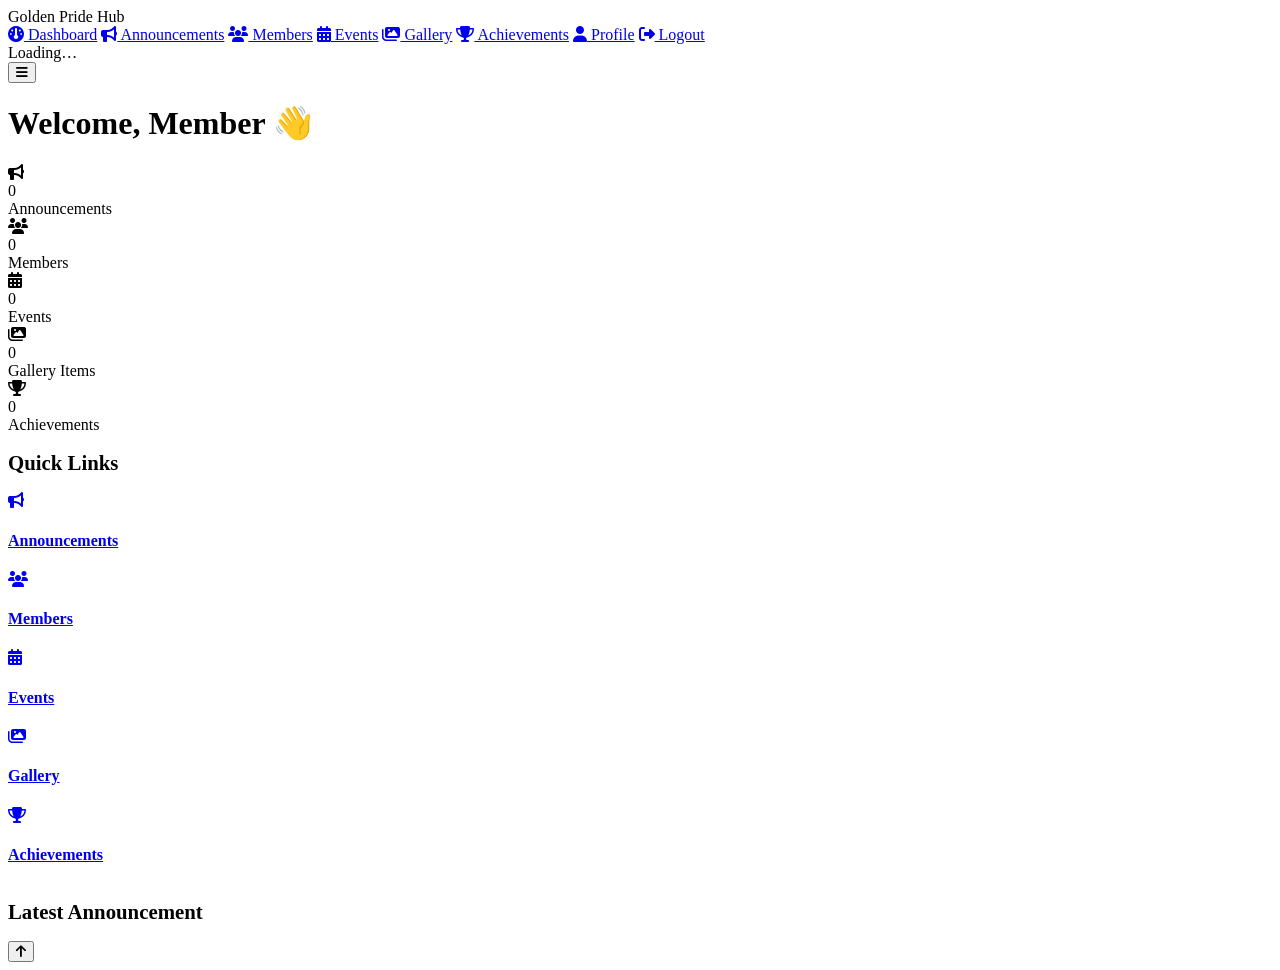
==== dashboard.html @ a3f3f673 "Add files via upload" ====
<!DOCTYPE html>
<html lang="en">
<head>
  <meta charset="UTF-8">
  <meta name="viewport" content="width=device-width, initial-scale=1.0">
  <title>Dashboard | Golden Pride Hub</title>

  <link rel="icon" href="assets/logo.png">
  <link rel="manifest" href="manifest.json">
  <meta name="theme-color" content="#ffd700">
  <link rel="stylesheet" href="css/style.css">
  <link rel="stylesheet" href="css/dashboard.css">
  <link rel="stylesheet" href="css/responsive.css">
  <link rel="stylesheet" href="https://cdnjs.cloudflare.com/ajax/libs/font-awesome/6.5.1/css/all.min.css">
</head>
<body data-auth="required">

  <div id="loading-screen"><div class="spinner"></div></div>

  <div class="app-layout">
    <!-- Sidebar -->
    <aside class="sidebar">
      <div class="sidebar-brand">
        <img src="assets/logo.png" alt="logo" onerror="this.style.display='none'">
        <span>Golden Pride Hub</span>
      </div>
      <nav class="sidebar-nav">
        <a href="dashboard.html" class="active"><i class="fa-solid fa-gauge"></i> Dashboard</a>
        <a href="announcements.html"><i class="fa-solid fa-bullhorn"></i> Announcements</a>
        <a href="members.html"><i class="fa-solid fa-users"></i> Members</a>
        <a href="events.html"><i class="fa-solid fa-calendar-days"></i> Events</a>
        <a href="gallery.html"><i class="fa-solid fa-images"></i> Gallery</a>
        <a href="achievements.html"><i class="fa-solid fa-trophy"></i> Achievements</a>
        <a href="profile.html"><i class="fa-solid fa-user"></i> Profile</a>
        <a href="admin.html" class="admin-only" style="display:none;"><i class="fa-solid fa-user-shield"></i> Admin Panel</a>
        <a href="#" id="logout-btn"><i class="fa-solid fa-right-from-bracket"></i> Logout</a>
      </nav>
      <div class="sidebar-user">
        <div class="avatar-circle user-avatar-initials"></div>
        <div class="sidebar-user-info">
          <span class="user-fullname">Loading…</span>
          <span class="user-role-badge badge-member"></span>
        </div>
      </div>
    </aside>

    <!-- Main Content -->
    <main class="main-content">
      <div class="topbar">
        <button class="sidebar-toggle" aria-label="Toggle sidebar"><i class="fa-solid fa-bars"></i></button>
        <h1>Welcome, <span class="text-gold user-fullname">Member</span> 👋</h1>
      </div>

      <div class="stats-grid">
        <div class="stat-card glass">
          <div class="stat-icon"><i class="fa-solid fa-bullhorn"></i></div>
          <div><div class="stat-value" id="stat-announcements">0</div><div class="stat-label">Announcements</div></div>
        </div>
        <div class="stat-card glass">
          <div class="stat-icon"><i class="fa-solid fa-users"></i></div>
          <div><div class="stat-value" id="stat-members">0</div><div class="stat-label">Members</div></div>
        </div>
        <div class="stat-card glass">
          <div class="stat-icon"><i class="fa-solid fa-calendar-days"></i></div>
          <div><div class="stat-value" id="stat-events">0</div><div class="stat-label">Events</div></div>
        </div>
        <div class="stat-card glass">
          <div class="stat-icon"><i class="fa-solid fa-images"></i></div>
          <div><div class="stat-value" id="stat-gallery">0</div><div class="stat-label">Gallery Items</div></div>
        </div>
        <div class="stat-card glass">
          <div class="stat-icon"><i class="fa-solid fa-trophy"></i></div>
          <div><div class="stat-value" id="stat-achievements">0</div><div class="stat-label">Achievements</div></div>
        </div>
      </div>

      <h2 class="section-title" style="font-size:1.3rem;">Quick Links</h2>
      <div class="dashboard-links" style="margin-bottom: 36px;">
        <a href="announcements.html" class="dashboard-link-card glass card"><i class="fa-solid fa-bullhorn"></i><h4>Announcements</h4></a>
        <a href="members.html" class="dashboard-link-card glass card"><i class="fa-solid fa-users"></i><h4>Members</h4></a>
        <a href="events.html" class="dashboard-link-card glass card"><i class="fa-solid fa-calendar-days"></i><h4>Events</h4></a>
        <a href="gallery.html" class="dashboard-link-card glass card"><i class="fa-solid fa-images"></i><h4>Gallery</h4></a>
        <a href="achievements.html" class="dashboard-link-card glass card"><i class="fa-solid fa-trophy"></i><h4>Achievements</h4></a>
      </div>

      <h2 class="section-title" style="font-size:1.3rem;">Latest Announcement</h2>
      <div id="latest-announcement" class="grid grid-3"></div>
    </main>
  </div>

  <button id="scroll-top" aria-label="Scroll to top"><i class="fa-solid fa-arrow-up"></i></button>

  <script src="https://www.gstatic.com/firebasejs/10.12.2/firebase-app-compat.js"></script>
  <script src="https://www.gstatic.com/firebasejs/10.12.2/firebase-auth-compat.js"></script>
  <script src="https://www.gstatic.com/firebasejs/10.12.2/firebase-firestore-compat.js"></script>

  <script src="js/firebase-config.js"></script>
  <script src="js/app.js"></script>
  <script src="js/auth.js"></script>
  <script src="js/dashboard.js"></script>
  <script src="js/presence.js"></script>
  <script src="js/notifications.js"></script>
</body>
</html>
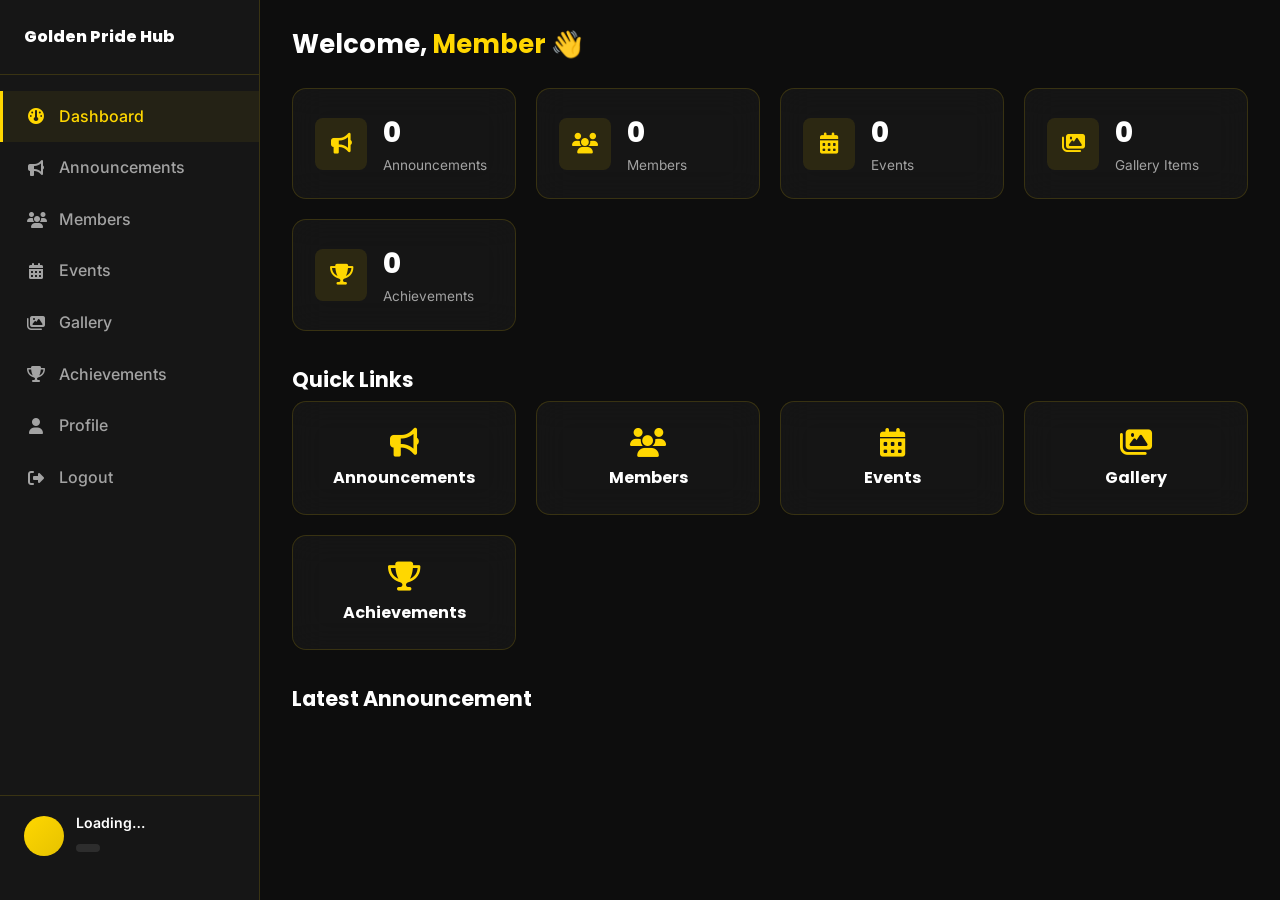
==== commit dc1830a5: "Add files via upload" ====
--- a/dashboard.html
+++ b/dashboard.html
@@ -13,7 +13,13 @@
   <link rel="stylesheet" href="css/responsive.css">
   <link rel="stylesheet" href="https://cdnjs.cloudflare.com/ajax/libs/font-awesome/6.5.1/css/all.min.css">
 </head>
-<body data-auth="required">
+<body data-auth="required" class="dashboard-page">
+
+  <div class="dashboard-ambient" aria-hidden="true">
+    <span class="ambient-orb orb-1"></span>
+    <span class="ambient-orb orb-2"></span>
+    <span class="ambient-orb orb-3"></span>
+  </div>
 
   <div id="loading-screen"><div class="spinner"></div></div>
 
--- a/css/style.css
+++ b/css/style.css
@@ -0,0 +1,819 @@
+/* ============================================================
+   style.css — Golden Pride Hub
+   Core design system: variables, resets, typography, buttons,
+   glassmorphism, cards, animations, shared components.
+   ============================================================ */
+
+/* ---------- Fonts ---------- */
+@import url("https://fonts.googleapis.com/css2?family=Poppins:wght@400;500;600;700;800&family=Inter:wght@400;500;600&display=swap");
+
+/* ---------- Variables ---------- */
+:root {
+  --color-black: #0d0d0d;
+  --color-black-soft: #161616;
+  --color-black-elevated: #1c1c1c;
+  --color-gold: #ffd700;
+  --color-gold-soft: #e6c200;
+  --color-white: #ffffff;
+  --color-gray: #a3a3a3;
+  --color-border: rgba(255, 215, 0, 0.15);
+
+  --font-heading: "Poppins", sans-serif;
+  --font-body: "Inter", sans-serif;
+
+  --radius-sm: 8px;
+  --radius-md: 14px;
+  --radius-lg: 22px;
+
+  --shadow-gold: 0 8px 24px rgba(255, 215, 0, 0.12);
+  --transition: 0.25s ease;
+}
+
+/* ---------- Reset ---------- */
+* {
+  margin: 0;
+  padding: 0;
+  box-sizing: border-box;
+}
+
+html {
+  scroll-behavior: smooth;
+}
+
+body {
+  font-family: var(--font-body);
+  background: var(--color-black);
+  color: var(--color-white);
+  line-height: 1.6;
+  overflow-x: hidden;
+}
+
+h1, h2, h3, h4, h5, h6 {
+  font-family: var(--font-heading);
+  font-weight: 700;
+  line-height: 1.25;
+}
+
+a {
+  text-decoration: none;
+  color: inherit;
+}
+
+ul {
+  list-style: none;
+}
+
+img {
+  max-width: 100%;
+  display: block;
+}
+
+button {
+  font-family: var(--font-body);
+  cursor: pointer;
+  border: none;
+  background: none;
+}
+
+input, textarea, select {
+  font-family: var(--font-body);
+}
+
+.container {
+  width: 100%;
+  max-width: 1200px;
+  margin: 0 auto;
+  padding: 0 24px;
+}
+
+/* ---------- Loading Screen ---------- */
+#loading-screen {
+  position: fixed;
+  inset: 0;
+  background: var(--color-black);
+  display: flex;
+  align-items: center;
+  justify-content: center;
+  z-index: 9999;
+  transition: opacity 0.4s ease;
+}
+#loading-screen.hide {
+  opacity: 0;
+}
+.spinner {
+  width: 48px;
+  height: 48px;
+  border: 3px solid rgba(255, 215, 0, 0.2);
+  border-top-color: var(--color-gold);
+  border-radius: 50%;
+  animation: spin 0.8s linear infinite;
+}
+@keyframes spin {
+  to { transform: rotate(360deg); }
+}
+
+/* ---------- Glassmorphism ---------- */
+.glass {
+  background: rgba(28, 28, 28, 0.6);
+  backdrop-filter: blur(16px);
+  -webkit-backdrop-filter: blur(16px);
+  border: 1px solid var(--color-border);
+  border-radius: var(--radius-md);
+}
+
+/* ---------- Buttons ---------- */
+.btn {
+  display: inline-flex;
+  align-items: center;
+  justify-content: center;
+  gap: 8px;
+  padding: 13px 28px;
+  border-radius: var(--radius-sm);
+  font-weight: 600;
+  font-size: 0.95rem;
+  transition: transform var(--transition), box-shadow var(--transition), background var(--transition);
+  position: relative;
+  overflow: hidden;
+}
+.btn-primary {
+  background: linear-gradient(135deg, var(--color-gold), var(--color-gold-soft));
+  color: var(--color-black);
+}
+.btn-primary:hover {
+  transform: translateY(-2px);
+  box-shadow: var(--shadow-gold);
+}
+.btn-outline {
+  background: transparent;
+  border: 1.5px solid var(--color-gold);
+  color: var(--color-gold);
+}
+.btn-outline:hover {
+  background: rgba(255, 215, 0, 0.08);
+  transform: translateY(-2px);
+}
+.btn-block {
+  width: 100%;
+}
+.btn:disabled {
+  opacity: 0.6;
+  cursor: not-allowed;
+  transform: none !important;
+}
+.btn-loading::after {
+  content: "";
+  width: 16px;
+  height: 16px;
+  border: 2px solid rgba(0,0,0,0.3);
+  border-top-color: var(--color-black);
+  border-radius: 50%;
+  animation: spin 0.7s linear infinite;
+  margin-left: 6px;
+}
+
+/* Ripple effect */
+.btn::before {
+  content: "";
+  position: absolute;
+  width: 0; height: 0;
+  border-radius: 50%;
+  background: rgba(255,255,255,0.4);
+  transform: translate(-50%, -50%);
+  top: 50%; left: 50%;
+  transition: width 0.4s ease, height 0.4s ease;
+}
+.btn:active::before {
+  width: 220px;
+  height: 220px;
+}
+
+.btn-icon {
+  width: 36px;
+  height: 36px;
+  border-radius: 50%;
+  display: inline-flex;
+  align-items: center;
+  justify-content: center;
+  color: var(--color-gold);
+  background: rgba(255, 215, 0, 0.08);
+  transition: background var(--transition), transform var(--transition);
+}
+.btn-icon:hover {
+  background: rgba(255, 215, 0, 0.18);
+  transform: scale(1.08);
+}
+
+/* ---------- Section Headings ---------- */
+.section-title {
+  font-size: clamp(1.6rem, 3vw, 2.4rem);
+  margin-bottom: 8px;
+}
+.section-subtitle {
+  color: var(--color-gray);
+  margin-bottom: 32px;
+}
+.text-gold { color: var(--color-gold); }
+
+/* ---------- Cards ---------- */
+.card {
+  padding: 24px;
+  transition: transform var(--transition), box-shadow var(--transition);
+}
+.card:hover {
+  transform: translateY(-4px);
+  box-shadow: var(--shadow-gold);
+}
+
+/* ---------- Toasts ---------- */
+#toast-container {
+  position: fixed;
+  bottom: 24px;
+  right: 24px;
+  z-index: 10000;
+  display: flex;
+  flex-direction: column;
+  gap: 10px;
+}
+.toast {
+  display: flex;
+  align-items: center;
+  gap: 10px;
+  padding: 14px 18px;
+  border-radius: var(--radius-sm);
+  background: var(--color-black-elevated);
+  border: 1px solid var(--color-border);
+  color: var(--color-white);
+  transform: translateX(120%);
+  opacity: 0;
+  transition: transform 0.3s ease, opacity 0.3s ease;
+  min-width: 260px;
+  box-shadow: 0 6px 20px rgba(0,0,0,0.4);
+}
+.toast.show {
+  transform: translateX(0);
+  opacity: 1;
+}
+.toast-success i { color: #4ade80; }
+.toast-error i { color: #f87171; }
+.toast-warning i { color: var(--color-gold); }
+.toast-info i { color: #60a5fa; }
+
+/* ---------- Confirmation Dialog ---------- */
+.confirm-overlay {
+  position: fixed;
+  inset: 0;
+  background: rgba(0,0,0,0.6);
+  display: flex;
+  align-items: center;
+  justify-content: center;
+  z-index: 10001;
+  opacity: 0;
+  transition: opacity 0.25s ease;
+}
+.confirm-overlay.show { opacity: 1; }
+.confirm-box {
+  padding: 28px;
+  max-width: 360px;
+  text-align: center;
+}
+.confirm-box p {
+  margin-bottom: 20px;
+  font-size: 1.05rem;
+}
+.confirm-actions {
+  display: flex;
+  gap: 12px;
+  justify-content: center;
+}
+
+/* ---------- Scroll To Top ---------- */
+#scroll-top {
+  position: fixed;
+  bottom: 24px;
+  left: 24px;
+  width: 44px;
+  height: 44px;
+  border-radius: 50%;
+  background: var(--color-gold);
+  color: var(--color-black);
+  display: flex;
+  align-items: center;
+  justify-content: center;
+  opacity: 0;
+  pointer-events: none;
+  transform: translateY(20px);
+  transition: all var(--transition);
+  z-index: 999;
+}
+#scroll-top.visible {
+  opacity: 1;
+  pointer-events: auto;
+  transform: translateY(0);
+}
+
+/* ---------- Empty States ---------- */
+.empty-state {
+  text-align: center;
+  color: var(--color-gray);
+  padding: 40px 0;
+  grid-column: 1 / -1;
+}
+
+/* ---------- Animations ---------- */
+.fade-in {
+  animation: fadeIn 0.5s ease both;
+}
+@keyframes fadeIn {
+  from { opacity: 0; transform: translateY(12px); }
+  to { opacity: 1; transform: translateY(0); }
+}
+.slide-in {
+  animation: slideIn 0.5s ease both;
+}
+@keyframes slideIn {
+  from { opacity: 0; transform: translateX(-24px); }
+  to { opacity: 1; transform: translateX(0); }
+}
+
+/* ---------- Navbar (public pages) ---------- */
+.navbar {
+  position: sticky;
+  top: 0;
+  z-index: 500;
+  display: flex;
+  align-items: center;
+  justify-content: space-between;
+  padding: 16px 24px;
+  background: rgba(13,13,13,0.85);
+  backdrop-filter: blur(12px);
+  border-bottom: 1px solid var(--color-border);
+}
+.navbar-logo {
+  display: flex;
+  align-items: center;
+  gap: 10px;
+  font-family: var(--font-heading);
+  font-weight: 800;
+  font-size: 1.2rem;
+}
+.navbar-logo img { width: 36px; height: 36px; }
+.nav-menu {
+  display: flex;
+  align-items: center;
+  gap: 28px;
+}
+.nav-menu a {
+  font-weight: 500;
+  color: var(--color-white);
+  transition: color var(--transition);
+  position: relative;
+}
+.nav-menu a:hover, .nav-menu a.active {
+  color: var(--color-gold);
+}
+.nav-actions {
+  display: flex;
+  gap: 12px;
+}
+.nav-toggle {
+  display: none;
+  flex-direction: column;
+  gap: 5px;
+  width: 28px;
+}
+.nav-toggle span {
+  height: 2px;
+  background: var(--color-gold);
+  transition: var(--transition);
+}
+
+/* ---------- Hero ---------- */
+.hero {
+  min-height: 90vh;
+  display: flex;
+  align-items: center;
+  justify-content: center;
+  text-align: center;
+  padding: 60px 24px;
+  background:
+    radial-gradient(circle at 20% 20%, rgba(255,215,0,0.08), transparent 40%),
+    radial-gradient(circle at 80% 70%, rgba(255,215,0,0.06), transparent 40%),
+    var(--color-black);
+  position: relative;
+}
+.hero-content { max-width: 720px; }
+.hero-eyebrow {
+  color: var(--color-gold);
+  text-transform: uppercase;
+  letter-spacing: 2px;
+  font-size: 0.8rem;
+  font-weight: 600;
+  margin-bottom: 16px;
+}
+.hero h1 {
+  font-size: clamp(2.2rem, 5vw, 3.6rem);
+  margin-bottom: 18px;
+}
+.hero p {
+  color: var(--color-gray);
+  font-size: 1.1rem;
+  margin-bottom: 32px;
+}
+.hero-actions {
+  display: flex;
+  gap: 16px;
+  justify-content: center;
+  flex-wrap: wrap;
+}
+
+/* ---------- About Section ---------- */
+.about-section {
+  padding: 80px 0;
+}
+.about-grid {
+  display: grid;
+  grid-template-columns: 1fr 1fr;
+  gap: 48px;
+  align-items: center;
+}
+
+/* ---------- Footer ---------- */
+.site-footer {
+  padding: 40px 24px;
+  text-align: center;
+  border-top: 1px solid var(--color-border);
+  color: var(--color-gray);
+}
+.site-footer .footer-logo {
+  color: var(--color-gold);
+  font-weight: 700;
+  margin-bottom: 8px;
+}
+
+/* ---------- Avatar ---------- */
+.avatar-circle {
+  width: 64px;
+  height: 64px;
+  border-radius: 50%;
+  background: linear-gradient(135deg, var(--color-gold), var(--color-gold-soft));
+  color: var(--color-black);
+  display: flex;
+  align-items: center;
+  justify-content: center;
+  font-weight: 700;
+  font-size: 1.1rem;
+  margin: 0 auto 12px;
+}
+
+/* ---------- Role Badges ---------- */
+.role-badge, .user-role-badge {
+  display: inline-block;
+  padding: 4px 12px;
+  border-radius: 20px;
+  font-size: 0.75rem;
+  font-weight: 600;
+  text-transform: capitalize;
+}
+.badge-admin { background: rgba(255,215,0,0.15); color: var(--color-gold); }
+.badge-member { background: rgba(255,255,255,0.1); color: var(--color-white); }
+
+/* ---------- Announcement Cards ---------- */
+.announcement-card {
+  overflow: hidden;
+}
+.announcement-card img {
+  width: 100%;
+  height: 180px;
+  object-fit: cover;
+}
+.announcement-card-body {
+  padding: 20px;
+}
+.announcement-card-body h3 {
+  margin-bottom: 8px;
+}
+.announcement-card-body p {
+  color: var(--color-gray);
+  margin-bottom: 14px;
+  font-size: 0.92rem;
+}
+.announcement-meta {
+  display: flex;
+  gap: 16px;
+  flex-wrap: wrap;
+  font-size: 0.8rem;
+  color: var(--color-gold);
+}
+.announcement-actions {
+  display: flex;
+  gap: 8px;
+  margin-top: 14px;
+}
+
+/* ---------- Social: Likes & Comments ---------- */
+.social-row {
+  display: flex;
+  gap: 10px;
+  margin-top: 14px;
+  padding-top: 14px;
+  border-top: 1px solid var(--color-border);
+}
+.social-btn {
+  display: flex;
+  align-items: center;
+  gap: 6px;
+  color: var(--color-gray);
+  font-size: 0.85rem;
+  padding: 6px 10px;
+  border-radius: 8px;
+  transition: all var(--transition);
+}
+.social-btn:hover {
+  background: rgba(255, 215, 0, 0.08);
+  color: var(--color-gold);
+}
+.social-btn.liked {
+  color: #f87171;
+}
+.social-btn.liked i {
+  color: #f87171;
+}
+.comment-thread {
+  margin-top: 12px;
+  padding-top: 12px;
+  border-top: 1px solid var(--color-border);
+}
+.comment-list {
+  max-height: 220px;
+  overflow-y: auto;
+  display: flex;
+  flex-direction: column;
+  gap: 10px;
+  margin-bottom: 12px;
+}
+.comment-item {
+  display: flex;
+  gap: 10px;
+}
+.avatar-circle.small {
+  width: 30px;
+  height: 30px;
+  font-size: 0.7rem;
+  flex-shrink: 0;
+}
+.comment-body {
+  background: rgba(255, 255, 255, 0.04);
+  border-radius: 10px;
+  padding: 8px 12px;
+  flex: 1;
+}
+.comment-body strong {
+  font-size: 0.78rem;
+  color: var(--color-gold);
+  display: block;
+  margin-bottom: 2px;
+}
+.comment-body p {
+  font-size: 0.85rem;
+  margin: 0;
+  color: var(--color-white);
+}
+.comment-form {
+  display: flex;
+  gap: 8px;
+}
+.comment-form input {
+  flex: 1;
+  background: rgba(255, 255, 255, 0.05);
+  border: 1px solid var(--color-border);
+  border-radius: 20px;
+  padding: 8px 16px;
+  color: var(--color-white);
+  font-size: 0.85rem;
+}
+.comment-form button {
+  width: 38px;
+  height: 38px;
+  border-radius: 50%;
+  background: var(--color-gold);
+  color: #000;
+  flex-shrink: 0;
+}
+.empty-state.small {
+  padding: 10px 0;
+  font-size: 0.8rem;
+}
+
+/* ---------- Grids ---------- */
+.grid {
+  display: grid;
+  gap: 24px;
+}
+.grid-2 { grid-template-columns: repeat(2, 1fr); }
+.grid-3 { grid-template-columns: repeat(3, 1fr); }
+.grid-4 { grid-template-columns: repeat(4, 1fr); }
+
+/* ---------- Pagination ---------- */
+.pagination {
+  display: flex;
+  justify-content: center;
+  gap: 8px;
+  margin-top: 32px;
+}
+.page-btn {
+  width: 36px;
+  height: 36px;
+  border-radius: 8px;
+  color: var(--color-white);
+  background: var(--color-black-elevated);
+  transition: var(--transition);
+}
+.page-btn.active, .page-btn:hover {
+  background: var(--color-gold);
+  color: var(--color-black);
+}
+
+/* ---------- Search / Filter Bar ---------- */
+.toolbar {
+  display: flex;
+  gap: 16px;
+  flex-wrap: wrap;
+  margin-bottom: 28px;
+}
+.search-box {
+  flex: 1;
+  min-width: 220px;
+  position: relative;
+}
+.search-box input {
+  width: 100%;
+  padding: 12px 16px 12px 40px;
+  border-radius: var(--radius-sm);
+  background: var(--color-black-elevated);
+  border: 1px solid var(--color-border);
+  color: var(--color-white);
+}
+.search-box i {
+  position: absolute;
+  left: 14px;
+  top: 50%;
+  transform: translateY(-50%);
+  color: var(--color-gray);
+}
+.select-filter {
+  padding: 12px 16px;
+  border-radius: var(--radius-sm);
+  background: var(--color-black-elevated);
+  border: 1px solid var(--color-border);
+  color: var(--color-white);
+}
+
+/* ---------- Lightbox ---------- */
+.lightbox {
+  position: fixed;
+  inset: 0;
+  background: rgba(0,0,0,0.92);
+  display: flex;
+  flex-direction: column;
+  align-items: center;
+  justify-content: center;
+  z-index: 10002;
+  opacity: 0;
+  transition: opacity 0.3s ease;
+  padding: 24px;
+}
+.lightbox.show { opacity: 1; }
+.lightbox img { max-height: 80vh; border-radius: var(--radius-md); }
+.lightbox-caption { color: var(--color-white); margin-top: 16px; }
+.lightbox-close {
+  position: absolute;
+  top: 24px; right: 32px;
+  font-size: 1.6rem;
+  color: var(--color-gold);
+  cursor: pointer;
+}
+
+/* ---------- Gallery Grid ---------- */
+.gallery-item {
+  border-radius: var(--radius-md);
+  overflow: hidden;
+  cursor: pointer;
+  position: relative;
+}
+.gallery-item img {
+  width: 100%;
+  height: 220px;
+  object-fit: cover;
+  transition: transform 0.4s ease;
+}
+.gallery-item:hover img { transform: scale(1.06); }
+.gallery-item figcaption {
+  position: absolute;
+  bottom: 0; left: 0; right: 0;
+  padding: 10px 12px;
+  background: linear-gradient(to top, rgba(0,0,0,0.85), transparent);
+  font-size: 0.85rem;
+}
+
+/* ---------- Event Cards ---------- */
+.event-card {
+  display: flex;
+  gap: 16px;
+  padding: 20px;
+  align-items: flex-start;
+}
+.event-date-badge {
+  background: var(--color-gold);
+  color: var(--color-black);
+  border-radius: var(--radius-sm);
+  padding: 10px 14px;
+  text-align: center;
+  min-width: 64px;
+}
+.event-date-badge .day { display: block; font-size: 1.3rem; font-weight: 800; }
+.event-date-badge .month { display: block; font-size: 0.75rem; text-transform: uppercase; }
+.event-location { color: var(--color-gray); font-size: 0.85rem; display: inline-flex; gap: 6px; margin-top: 8px; }
+
+.event-rsvp-row {
+  display: flex;
+  align-items: center;
+  justify-content: space-between;
+  gap: 12px;
+  margin-top: 14px;
+}
+.rsvp-count {
+  color: var(--color-gray);
+  font-size: 0.82rem;
+}
+.rsvp-btn {
+  width: auto;
+  padding: 6px 14px;
+  border-radius: 20px;
+  font-size: 0.8rem;
+  border: 1px solid var(--color-gold);
+  color: var(--color-gold);
+  background: transparent;
+}
+.rsvp-btn.rsvp-active {
+  background: var(--color-gold);
+  color: var(--color-black);
+}
+
+/* ---------- Achievement Cards ---------- */
+.achievement-card {
+  text-align: center;
+  padding: 28px 20px;
+}
+.achievement-card img {
+  width: 72px; height: 72px;
+  object-fit: cover;
+  border-radius: 50%;
+  margin: 0 auto 14px;
+}
+.achievement-icon {
+  font-size: 2.4rem;
+  color: var(--color-gold);
+  margin-bottom: 14px;
+}
+
+/* ---------- Member Card ---------- */
+.member-card {
+  text-align: center;
+  padding: 24px;
+}
+.member-email {
+  color: var(--color-gray);
+  font-size: 0.85rem;
+  margin-top: 6px;
+}
+
+/* ---------- Presence / Online Status ---------- */
+.avatar-circle {
+  position: relative;
+}
+.status-dot {
+  position: absolute;
+  bottom: 2px;
+  right: 2px;
+  width: 14px;
+  height: 14px;
+  border-radius: 50%;
+  border: 2px solid var(--color-black-elevated);
+}
+.status-online { background: #4ade80; }
+.status-offline { background: #6b6b6b; }
+.member-status {
+  font-size: 0.8rem;
+  margin-top: 8px;
+}
+.text-online { color: #4ade80; }
+.text-offline { color: var(--color-gray); }
+
+.member-card .btn-sm {
+  margin-top: 12px;
+  display: inline-flex;
+}
+.btn-sm {
+  padding: 6px 14px;
+  font-size: 0.8rem;
+}
--- a/css/dashboard.css
+++ b/css/dashboard.css
@@ -0,0 +1,280 @@
+/* ============================================================
+   dashboard.css — Golden Pride Hub
+   Layout for dashboard.html, announcements.html, members.html,
+   events.html, gallery.html, achievements.html, profile.html
+   ============================================================ */
+
+.app-layout {
+  display: flex;
+  min-height: 100vh;
+}
+
+/* ---------- Sidebar ---------- */
+.sidebar {
+  width: 260px;
+  flex-shrink: 0;
+  background: var(--color-black-soft);
+  border-right: 1px solid var(--color-border);
+  padding: 24px 0;
+  position: sticky;
+  top: 0;
+  height: 100vh;
+  display: flex;
+  flex-direction: column;
+  transition: left var(--transition);
+  z-index: 600;
+}
+.sidebar-brand {
+  display: flex;
+  align-items: center;
+  gap: 10px;
+  padding: 0 24px 24px;
+  border-bottom: 1px solid var(--color-border);
+  margin-bottom: 16px;
+}
+.sidebar-brand img { width: 34px; height: 34px; }
+.sidebar-brand span {
+  font-family: var(--font-heading);
+  font-weight: 800;
+}
+.sidebar-nav {
+  flex: 1;
+  overflow-y: auto;
+}
+.sidebar-nav a {
+  display: flex;
+  align-items: center;
+  gap: 14px;
+  padding: 13px 24px;
+  color: var(--color-gray);
+  font-weight: 500;
+  transition: all var(--transition);
+  border-left: 3px solid transparent;
+}
+.sidebar-nav a i { width: 18px; text-align: center; }
+.sidebar-nav a:hover, .sidebar-nav a.active {
+  color: var(--color-gold);
+  background: rgba(255,215,0,0.06);
+  border-left-color: var(--color-gold);
+}
+.sidebar-user {
+  padding: 16px 24px;
+  border-top: 1px solid var(--color-border);
+  display: flex;
+  align-items: center;
+  gap: 12px;
+}
+.sidebar-user .avatar-circle {
+  width: 40px; height: 40px;
+  margin: 0;
+  font-size: 0.85rem;
+}
+.sidebar-user-info { overflow: hidden; }
+.sidebar-user-info .user-fullname {
+  display: block;
+  font-size: 0.88rem;
+  font-weight: 600;
+  white-space: nowrap;
+  overflow: hidden;
+  text-overflow: ellipsis;
+}
+
+/* ---------- Main Content ---------- */
+.main-content {
+  flex: 1;
+  padding: 28px 32px 60px;
+  min-width: 0;
+}
+
+.topbar {
+  display: flex;
+  align-items: center;
+  justify-content: space-between;
+  margin-bottom: 28px;
+  flex-wrap: wrap;
+  gap: 16px;
+}
+.topbar h1 {
+  font-size: 1.6rem;
+}
+.sidebar-toggle {
+  display: none;
+  color: var(--color-gold);
+  font-size: 1.3rem;
+}
+
+/* ---------- Notification Bell ---------- */
+.notif-bell-wrap {
+  position: relative;
+  margin-left: auto;
+}
+#notif-bell {
+  position: relative;
+  font-size: 1.1rem;
+}
+.notif-badge {
+  position: absolute;
+  top: -2px;
+  right: -2px;
+  min-width: 18px;
+  height: 18px;
+  padding: 0 4px;
+  border-radius: 10px;
+  background: #f87171;
+  color: #fff;
+  font-size: 0.65rem;
+  font-weight: 700;
+  align-items: center;
+  justify-content: center;
+  display: none;
+}
+.notif-dropdown {
+  position: absolute;
+  top: 48px;
+  right: 0;
+  width: 320px;
+  max-height: 400px;
+  overflow: hidden;
+  display: flex;
+  flex-direction: column;
+  opacity: 0;
+  pointer-events: none;
+  transform: translateY(-8px);
+  transition: all 0.2s ease;
+  z-index: 700;
+}
+.notif-dropdown.open {
+  opacity: 1;
+  pointer-events: auto;
+  transform: translateY(0);
+}
+.notif-dropdown-header {
+  display: flex;
+  align-items: center;
+  justify-content: space-between;
+  padding: 14px 16px;
+  border-bottom: 1px solid var(--color-border);
+  font-weight: 600;
+}
+.notif-enable-btn {
+  font-size: 0.72rem;
+  color: var(--color-gold);
+  border: 1px solid var(--color-gold);
+  border-radius: 14px;
+  padding: 4px 10px;
+  display: inline-flex;
+  align-items: center;
+  gap: 4px;
+}
+#notif-list {
+  overflow-y: auto;
+}
+.notif-item {
+  display: flex;
+  flex-direction: column;
+  gap: 3px;
+  padding: 12px 16px;
+  border-bottom: 1px solid rgba(255,255,255,0.05);
+  transition: background var(--transition);
+}
+.notif-item:hover { background: rgba(255,215,0,0.05); }
+.notif-item strong { font-size: 0.88rem; }
+.notif-item span { font-size: 0.78rem; color: var(--color-gray); }
+.notif-item small { font-size: 0.7rem; color: var(--color-gold); }
+
+@media (max-width: 480px) {
+  .notif-dropdown { width: 260px; right: -60px; }
+}
+
+/* ---------- Dashboard Stat Cards ---------- */
+.stats-grid {
+  display: grid;
+  grid-template-columns: repeat(auto-fit, minmax(200px, 1fr));
+  gap: 20px;
+  margin-bottom: 36px;
+}
+.stat-card {
+  padding: 22px;
+  display: flex;
+  align-items: center;
+  gap: 16px;
+}
+.stat-icon {
+  width: 52px; height: 52px;
+  border-radius: var(--radius-sm);
+  background: rgba(255,215,0,0.1);
+  color: var(--color-gold);
+  display: flex;
+  align-items: center;
+  justify-content: center;
+  font-size: 1.3rem;
+}
+.stat-value {
+  font-size: 1.7rem;
+  font-weight: 800;
+  font-family: var(--font-heading);
+}
+.stat-label {
+  color: var(--color-gray);
+  font-size: 0.85rem;
+}
+
+/* ---------- Dashboard Card Links ---------- */
+.dashboard-links {
+  display: grid;
+  grid-template-columns: repeat(auto-fit, minmax(220px, 1fr));
+  gap: 20px;
+}
+.dashboard-link-card {
+  padding: 26px;
+  text-align: center;
+}
+.dashboard-link-card i {
+  font-size: 1.8rem;
+  color: var(--color-gold);
+  margin-bottom: 12px;
+}
+
+/* ---------- Profile Page ---------- */
+.profile-header {
+  display: flex;
+  align-items: center;
+  gap: 20px;
+  margin-bottom: 32px;
+  flex-wrap: wrap;
+}
+.profile-photo-wrap {
+  position: relative;
+  width: 96px; height: 96px;
+}
+.profile-photo-wrap img {
+  width: 96px; height: 96px;
+  border-radius: 50%;
+  object-fit: cover;
+  border: 2px solid var(--color-gold);
+  background: var(--color-black-elevated);
+}
+.profile-photo-edit {
+  position: absolute;
+  bottom: 0; right: 0;
+  width: 28px; height: 28px;
+  border-radius: 50%;
+  background: var(--color-gold);
+  color: var(--color-black);
+  display: flex;
+  align-items: center;
+  justify-content: center;
+  cursor: pointer;
+  font-size: 0.75rem;
+}
+
+
+@media (max-width: 900px) {
+  .sidebar {
+    position: fixed;
+    left: -280px;
+    top: 0;
+  }
+  .sidebar.open { left: 0; }
+  .sidebar-toggle { display: block; }
+}
--- a/css/responsive.css
+++ b/css/responsive.css
@@ -0,0 +1,69 @@
+/* ============================================================
+   responsive.css — Golden Pride Hub
+   Mobile-first breakpoint overrides. Loaded last so it wins.
+   ============================================================ */
+
+/* ---------- Tablets ---------- */
+@media (max-width: 992px) {
+  .grid-4 { grid-template-columns: repeat(2, 1fr); }
+  .grid-3 { grid-template-columns: repeat(2, 1fr); }
+  .about-grid { grid-template-columns: 1fr; }
+}
+
+/* ---------- Mobile Navigation ---------- */
+@media (max-width: 768px) {
+  .nav-toggle { display: flex; }
+
+  .nav-menu {
+    position: fixed;
+    top: 68px;
+    left: 0;
+    right: 0;
+    background: var(--color-black-soft);
+    flex-direction: column;
+    align-items: flex-start;
+    padding: 20px 24px;
+    gap: 18px;
+    transform: translateY(-150%);
+    opacity: 0;
+    transition: all var(--transition);
+    border-bottom: 1px solid var(--color-border);
+    z-index: 400;
+  }
+  .nav-menu.open {
+    transform: translateY(0);
+    opacity: 1;
+  }
+  .nav-actions {
+    width: 100%;
+    flex-direction: column;
+  }
+  .nav-actions .btn { width: 100%; }
+
+  .grid-2, .grid-3, .grid-4 {
+    grid-template-columns: 1fr;
+  }
+
+  .hero { min-height: 80vh; padding: 40px 20px; }
+  .hero-actions { flex-direction: column; width: 100%; }
+  .hero-actions .btn { width: 100%; }
+
+  .main-content { padding: 20px 16px 50px; }
+  .topbar { flex-direction: column; align-items: flex-start; }
+
+  .stats-grid { grid-template-columns: repeat(2, 1fr); }
+
+  .auth-box { padding: 28px 22px; }
+
+  #scroll-top { bottom: 16px; left: 16px; }
+  #toast-container { right: 16px; left: 16px; bottom: 16px; }
+  .toast { min-width: 0; }
+}
+
+/* ---------- Small phones ---------- */
+@media (max-width: 480px) {
+  .stats-grid { grid-template-columns: 1fr; }
+  .container { padding: 0 16px; }
+  .hero h1 { font-size: 1.9rem; }
+  .confirm-box { max-width: 90%; }
+}
